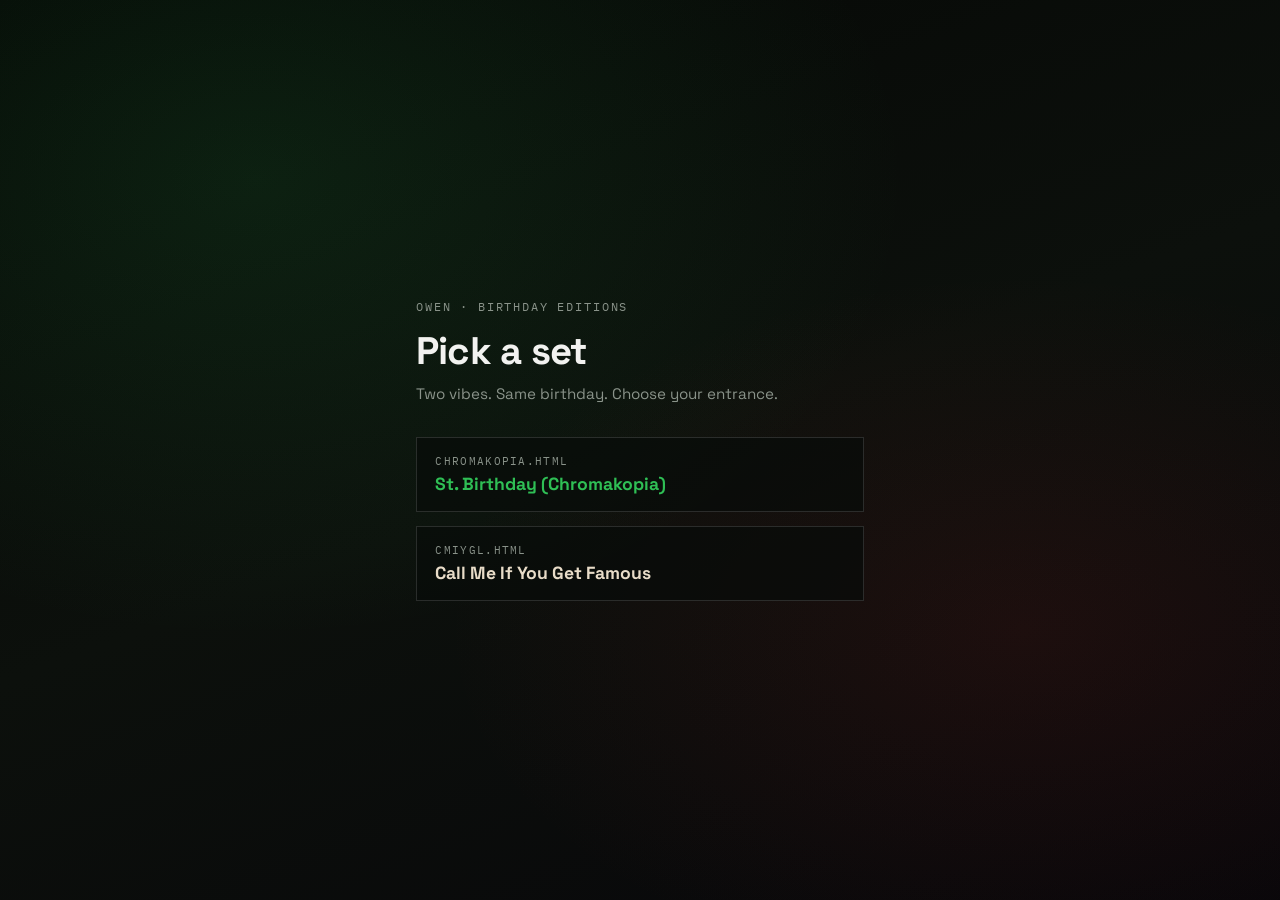
==== own/index.html @ 3a3d121f "Replace the CMIYGL license photo with a placeholder and move the card under own/. Co-authored-by: Cu" ====
<!DOCTYPE html>
<html lang="en">
  <head>
    <meta charset="UTF-8" />
    <meta name="viewport" content="width=device-width, initial-scale=1.0" />
    <title>Owen // Birthday Editions</title>
    <link rel="preconnect" href="https://fonts.googleapis.com" />
    <link rel="preconnect" href="https://fonts.gstatic.com" crossorigin />
    <link
      href="https://fonts.googleapis.com/css2?family=IBM+Plex+Mono:wght@400;500&family=Space+Grotesk:wght@600;700&display=swap"
      rel="stylesheet"
    />
    <style>
      :root {
        --bg: #070807;
        --ink: #f2f2f0;
        --muted: #8a938a;
        --green: #2fbf55;
        --cream: #e8dcc8;
        --red: #c62828;
      }

      *,
      *::before,
      *::after {
        box-sizing: border-box;
      }

      html,
      body {
        margin: 0;
        min-height: 100%;
      }

      body {
        min-height: 100dvh;
        display: grid;
        place-items: center;
        padding: 2rem 1.25rem;
        color: var(--ink);
        font-family: "Space Grotesk", system-ui, sans-serif;
        background:
          radial-gradient(ellipse at 20% 20%, rgba(47, 191, 85, 0.12), transparent 45%),
          radial-gradient(ellipse at 80% 70%, rgba(198, 40, 40, 0.1), transparent 40%),
          linear-gradient(160deg, #050705 0%, #0c100c 50%, #08070a 100%);
      }

      .chooser {
        width: min(28rem, 100%);
      }

      .eyebrow {
        margin: 0 0 0.75rem;
        font-family: "IBM Plex Mono", ui-monospace, monospace;
        font-size: 0.72rem;
        letter-spacing: 0.16em;
        text-transform: uppercase;
        color: var(--muted);
      }

      h1 {
        margin: 0 0 0.5rem;
        font-size: clamp(1.8rem, 6vw, 2.4rem);
        font-weight: 700;
        letter-spacing: -0.02em;
      }

      .lede {
        margin: 0 0 2rem;
        color: var(--muted);
        font-size: 0.95rem;
        line-height: 1.45;
      }

      .editions {
        display: grid;
        gap: 0.85rem;
        list-style: none;
        margin: 0;
        padding: 0;
      }

      .editions a {
        display: block;
        padding: 1rem 1.15rem;
        border: 1px solid rgba(242, 242, 240, 0.14);
        text-decoration: none;
        color: var(--ink);
        background: rgba(8, 12, 9, 0.72);
        transition: border-color 0.2s ease, transform 0.2s ease, background 0.2s ease;
      }

      .editions a:hover {
        transform: translateY(-2px);
        border-color: rgba(47, 191, 85, 0.55);
        background: rgba(12, 20, 14, 0.9);
      }

      .editions a.cmiygl:hover {
        border-color: rgba(232, 220, 200, 0.55);
      }

      .editions .label {
        display: block;
        font-family: "IBM Plex Mono", ui-monospace, monospace;
        font-size: 0.68rem;
        letter-spacing: 0.12em;
        text-transform: uppercase;
        color: var(--muted);
        margin-bottom: 0.35rem;
      }

      .editions .title {
        display: block;
        font-size: 1.1rem;
        font-weight: 700;
      }

      .editions .chroma .title {
        color: var(--green);
      }

      .editions .cmiygl .title {
        color: var(--cream);
      }
    </style>
  </head>
  <body>
    <main class="chooser">
      <p class="eyebrow">Owen · birthday editions</p>
      <h1>Pick a set</h1>
      <p class="lede">Two vibes. Same birthday. Choose your entrance.</p>
      <ul class="editions">
        <li>
          <a class="chroma" href="chromakopia.html">
            <span class="label">chromakopia.html</span>
            <span class="title">St. Birthday (Chromakopia)</span>
          </a>
        </li>
        <li>
          <a class="cmiygl" href="cmiygl.html">
            <span class="label">cmiygl.html</span>
            <span class="title">Call Me If You Get Famous</span>
          </a>
        </li>
      </ul>
    </main>
  </body>
</html>
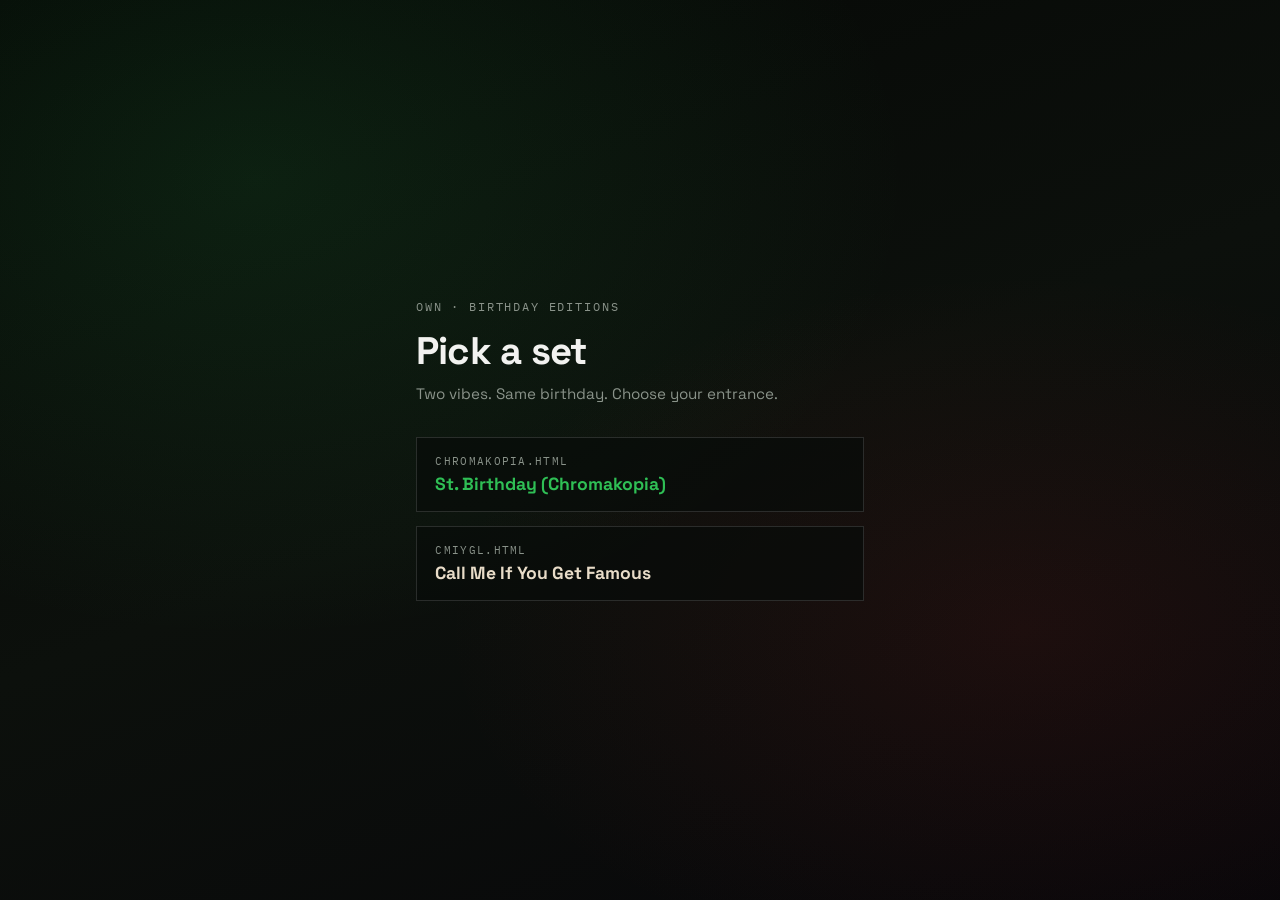
==== commit 6fddcdbf: "Organise aei and own decks and strip personal names from Pages. Co-authored-by: Cursor <cursoragent@" ====
--- a/own/index.html
+++ b/own/index.html
@@ -3,7 +3,7 @@
   <head>
     <meta charset="UTF-8" />
     <meta name="viewport" content="width=device-width, initial-scale=1.0" />
-    <title>Owen // Birthday Editions</title>
+    <title>own // Birthday Editions</title>
     <link rel="preconnect" href="https://fonts.googleapis.com" />
     <link rel="preconnect" href="https://fonts.gstatic.com" crossorigin />
     <link
@@ -127,7 +127,7 @@
   </head>
   <body>
     <main class="chooser">
-      <p class="eyebrow">Owen · birthday editions</p>
+      <p class="eyebrow">own · birthday editions</p>
       <h1>Pick a set</h1>
       <p class="lede">Two vibes. Same birthday. Choose your entrance.</p>
       <ul class="editions">
